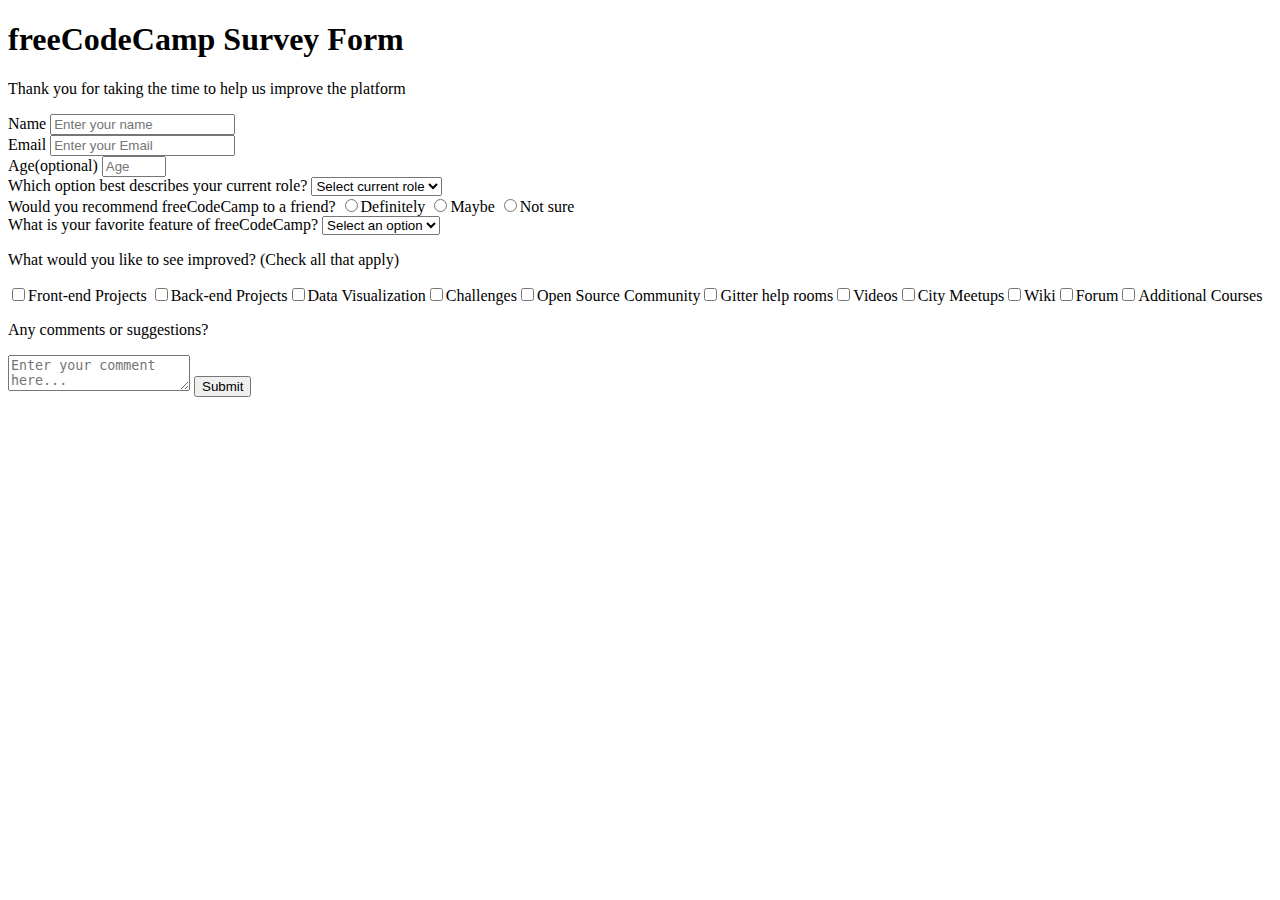
==== FCC survey form.html @ 57a4ca38 "pre-final-version" ====
<!DOCTYPE html>
<html>
  <head>
    <title>FCC Survey Form</title>
    <!-- this code was written by me without reset.css -->
    <link href="FCC Survey form.css" />
    <meta charset="utf-8" />
    <!--another meta keywords ,description etc.-->
  </head>
  <body>
    <div class="container">
      <header>
        <h1 id="title">freeCodeCamp Survey Form</h1>
        <p id="description">
          Thank you for taking the time to help us improve the platform
        </p>
      </header>
      <main>
        <form id="survey-form">
          <div class="label-group">
            <label id="name-label" for="name">Name</label>
            <input
              type="text"
              id="name"
              name="name"
              required
              class="form-control"
              placeholder="Enter your name"
            />
          </div>
          <div class="label-group">
            <label id="email-label" for="email">Email</label>
            <input
              type="email"
              id="email"
              name="email"
              required
              class="form-control"
              placeholder="Enter your Email"
            />
          </div>
          <div class="label-group">
            <label id="number-label" for="age">Age(optional)</label>
            <input
              type="number"
              id="number"
              name="age"
              required
              class="form-control"
              placeholder="Age"
              min="1"
              max="100"
            />
          </div>
          <div class="label-group">
            <label for="dropdown"
              >Which option best describes your current role?</label
            >
            <select id="dropdown" name="dropdown" required>
              <option value="" selected disabled>Select current role</option>
              <option value="1">Student</option>
              <option value="2">Full Time Job</option>
              <option value="3">Full Time Learner</option>
              <option value="4">Prefer not to say</option>
              <option value="5">Other</option>
            </select>
          </div>

          <div class="label-group">
            <label>Would you recommend freeCodeCamp to a friend?</label>

            <label class="ol"
              ><input
                type="radio"
                name="option-of-user-answer"
                required
                value="definitely"
              /><span class="vertical-center">Definitely</span></label
            ><label class="ol">
              <input
                type="radio"
                name="option-of-user-answer"
                required
                value="maybe"
              />Maybe</label
            ><label class="ol">
              <input
                type="radio"
                name="option-of-user-answer"
                required
                value="not-sure"
              />Not sure</label
            >
          </div>
          <div class="label-group">
            <label for="dropdown"
              >What is your favorite feature of freeCodeCamp?</label
            >
            <select id="dropdown" name="dropdown" required>
              <option value="" selected disabled>Select an option</option>
              <option value="1">Challenges</option>
              <option value="2">Projects</option>
              <option value="3">Community</option>
              <option value="4">Open Source</option>
            </select>
          </div>
          <div class="label-group">
            <p>
              What would you like to see improved? (<span class="little-letters"
                >Check all that apply</span
              >)
            </p>
            <label
              ><input
                type="checkbox"
                name="prefer"
                value="front-end-projects"
              />Front-end Projects</label
            >
            <label
              ><input
                type="checkbox"
                name="prefer"
                value="back-end-projects"
              />Back-end Projects</label
            ><label
              ><input
                type="checkbox"
                name="prefer"
                value="data-visualization"
              />Data Visualization</label
            ><label
              ><input
                type="checkbox"
                name="prefer"
                value="challenges"
              />Challenges</label
            ><label
              ><input
                type="checkbox"
                name="prefer"
                value="open-source-community"
              />Open Source Community</label
            ><label
              ><input
                type="checkbox"
                name="prefer"
                value="gitter-help-rooms"
              />Gitter help rooms</label
            ><label
              ><input
                type="checkbox"
                name="prefer"
                value="videos"
              />Videos</label
            ><label
              ><input type="checkbox" name="prefer" value="city-meetups" />City
              Meetups</label
            ><label
              ><input type="checkbox" name="prefer" value="wiki" />Wiki</label
            ><label
              ><input type="checkbox" name="prefer" value="forum" />Forum</label
            ><label
              ><input
                type="checkbox"
                name="prefer"
                value="additiona-courses"
              />Additional Courses</label
            >
          </div>
          <label for="textarea">
            <p>Any comments or suggestions?</p>
            <textarea
              name="textarea"
              placeholder="Enter your comment here..."
            ></textarea>
          </label>
          <button id="submit">Submit</button>
        </form>
      </main>
    </div>
  </body>
</html>
---- FCC Survey form.css ----
@import url('https://fonts.googleapis.com/css2?family=Poppins:ital,wght@0,400;1,200&display=swap');
body::before{
  content: '';
  position: fixed;
  top: 0;
  left: 0;
  height: 100%;
  width: 100%;
  z-index: -1;
  background: var(--color-darkblue);
  background-image: linear-gradient(
      115deg,
      rgba(58, 58, 158, 0.8),
      rgba(136, 136, 206, 0.7)
    ),
    url(https://cdn.freecodecamp.org/testable-projects-fcc/images/survey-form-background.jpeg);
  background-size: cover;
  background-repeat: no-repeat;
  background-position: center;
}
body{
  color:white;
  font-family:'Poppins', sans-serif;
}
.container{
  width:50%;
  margin:0 auto;
}
#title{
  text-align:center;
}
#description{
  text-align:center;
  font-style:italic;
  font-weight:200;
}
main{
  width:100%;
  background:rgba(27, 27, 50, 0.8);
  border-radius:5px;
}
form#survey-form{
  padding:7%;
}

.label-group {
  display: flex;
  flex-direction: column;
  margin-bottom:5%;
}

.label-group > label {
  padding-bottom: 2%;
}
.form-control{
  width:100%;
  height:35px;
  font-size:16px;
  border:none;
  border-radius:5px;
  padding-left:2%;
  box-sizing: border-box;
}

/*я пытался отцентровать по вертикали текст в лейбле с радиокнопками*/
/*.vertical-center{
  }*/


.little-letters{
  font-size:13px;
}
.form-control:focus {
  outline: 0;
  border:1px solid #6495ED;
}
  

#dropdown{
    width:100%;
  height:35px;
  font-size:16px;
  border:none;
  border-radius:5px;
  padding-left:2%;
  box-sizing: border-box;
}
input[name="option-of-user-answer"],input[name="prefer"]{
  display: inline-block;
  margin-right: 0.625rem;
  min-height: 1.25rem;
  min-width: 1.25rem;
}
textarea[name="textarea"]{
  min-width:99%;
  max-width:100%;
  min-height:110px;
  resize:vertical;
  font-size:17px;
  font-family:'Poppins','sans-serif';
  margin-bottom:5%;
/*padding:5px;при добавлении которого текстареа вылазит за блок:)),он и без этого выпирает при значении минимальной ширины 100%*/
}

/*элемент недоходит до границ при значении ширины 100%  */
#submit{
  width:100%;
  height:46px;
  background:#37af65;
  border:none;
  color:inherit;
}
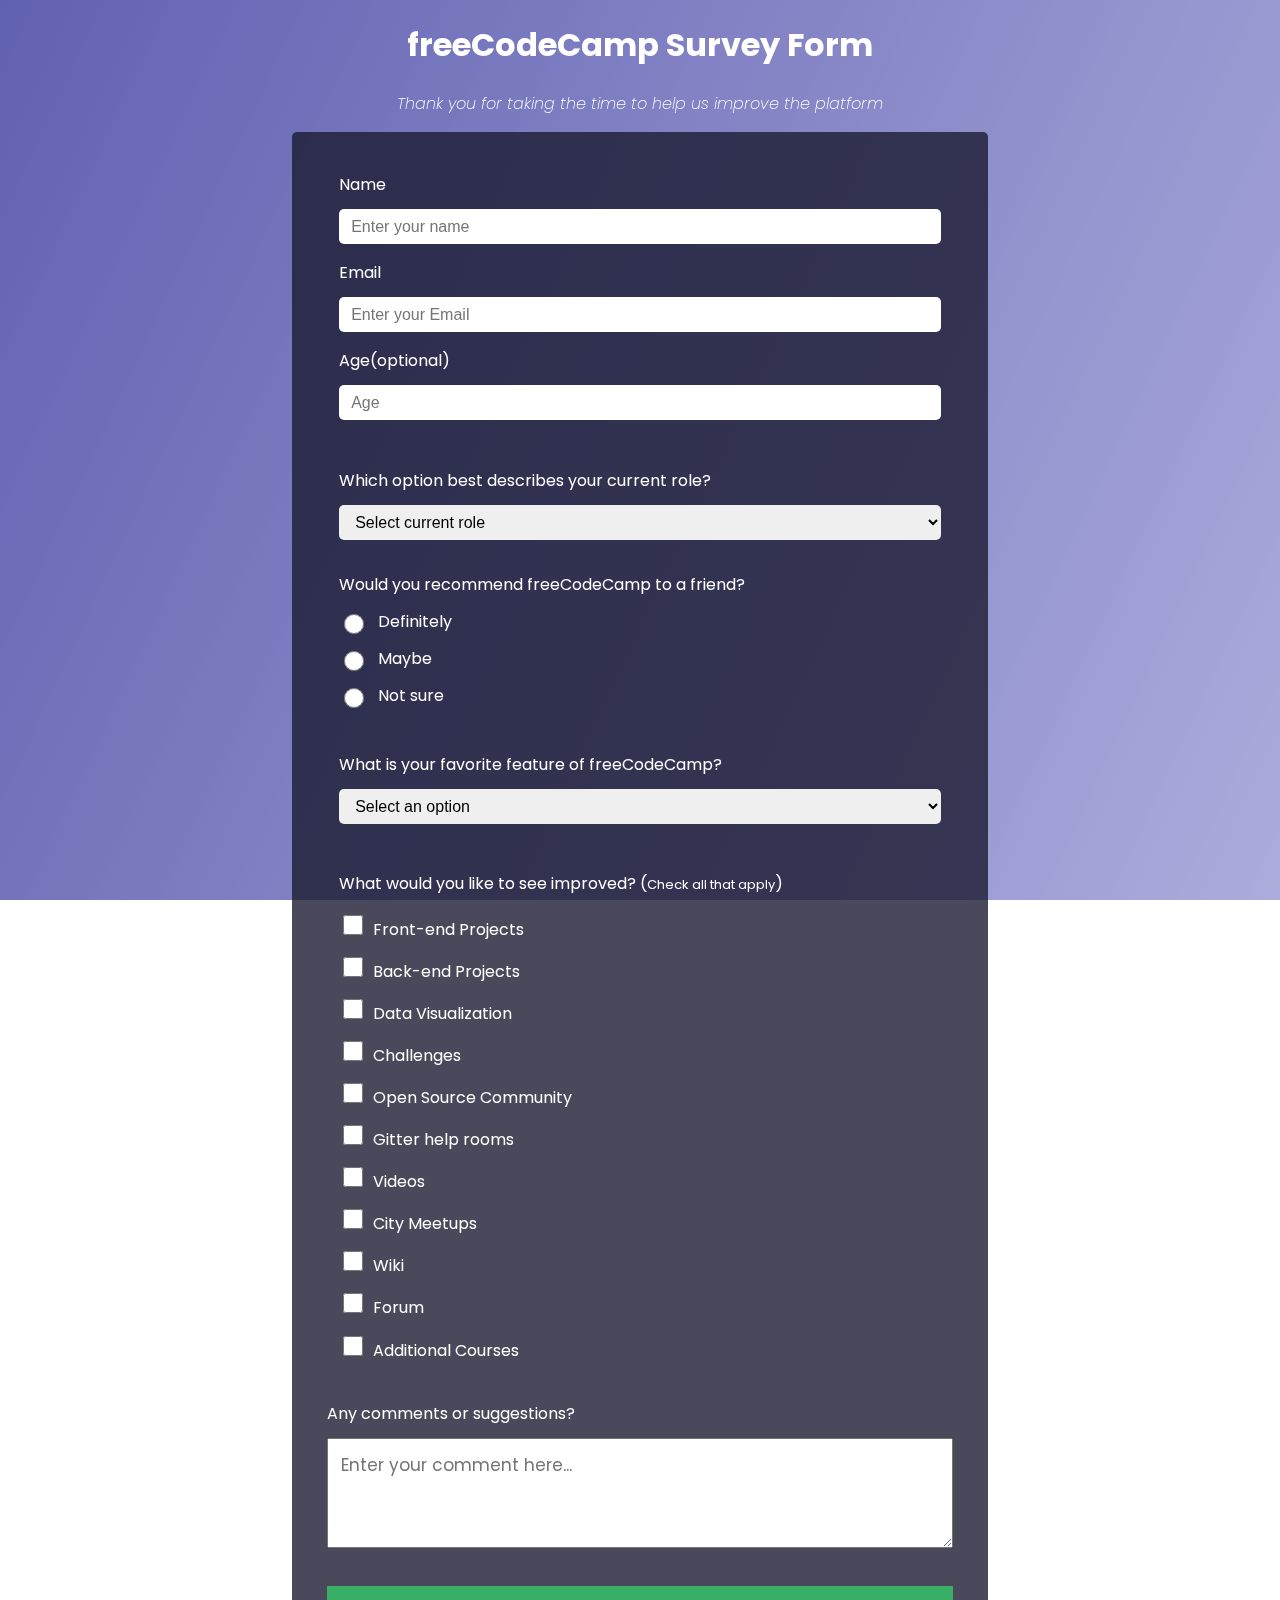
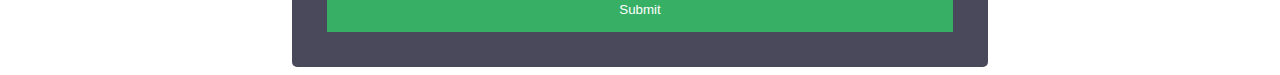
==== commit 390f2e36: "i have come back to this project,to make code clearly a bit)" ====
--- a/FCC survey form.html
+++ b/FCC survey form.html
@@ -1,183 +1,120 @@
 <!DOCTYPE html>
 <html>
-  <head>
-    <title>FCC Survey Form</title>
-    <!-- this code was written by me without reset.css -->
-    <link href="FCC Survey form.css" />
-    <meta charset="utf-8" />
-    <!--another meta keywords ,description etc.-->
-  </head>
-  <body>
-    <div class="container">
-      <header>
-        <h1 id="title">freeCodeCamp Survey Form</h1>
-        <p id="description">
-          Thank you for taking the time to help us improve the platform
-        </p>
-      </header>
-      <main>
-        <form id="survey-form">
-          <div class="label-group">
+
+<head>
+  <title>FCC Survey Form</title>
+  <!-- this code was written by me without reset.css -->
+  <link href="./FCC Survey form.css" rel="stylesheet" type="text/css" />
+  <meta charset="utf-8" />
+  <!--another meta keywords ,description etc.-->
+</head>
+
+<body>
+  <div class="container">
+    <header>
+      <h1 id="title">freeCodeCamp Survey Form</h1>
+      <p id="description">
+        Thank you for taking the time to help us improve the platform
+      </p>
+    </header>
+    <main>
+      <form id="survey-form">
+        <fieldset>
+          <div>
             <label id="name-label" for="name">Name</label>
-            <input
-              type="text"
-              id="name"
-              name="name"
-              required
-              class="form-control"
-              placeholder="Enter your name"
-            />
+            <input type="text" id="name" name="name" required class="form-control" placeholder="Enter your name" />
           </div>
-          <div class="label-group">
+          <div>
             <label id="email-label" for="email">Email</label>
-            <input
-              type="email"
-              id="email"
-              name="email"
-              required
-              class="form-control"
-              placeholder="Enter your Email"
-            />
+            <input type="email" id="email" name="email" required class="form-control" placeholder="Enter your Email" />
           </div>
-          <div class="label-group">
+          <div>
             <label id="number-label" for="age">Age(optional)</label>
-            <input
-              type="number"
-              id="number"
-              name="age"
-              required
-              class="form-control"
-              placeholder="Age"
-              min="1"
-              max="100"
-            />
+            <input type="number" id="number" name="age" required class="form-control" placeholder="Age" min="1"
+              max="100" />
           </div>
-          <div class="label-group">
-            <label for="dropdown"
-              >Which option best describes your current role?</label
-            >
-            <select id="dropdown" name="dropdown" required>
-              <option value="" selected disabled>Select current role</option>
-              <option value="1">Student</option>
-              <option value="2">Full Time Job</option>
-              <option value="3">Full Time Learner</option>
-              <option value="4">Prefer not to say</option>
-              <option value="5">Other</option>
-            </select>
-          </div>
+        </fieldset>
+        <fieldset>
+          <label for="dropdown">Which option best describes your current role?</label>
+          <select id="dropdown" name="dropdown" required>
+            <option value="" selected disabled>Select current role</option>
+            <option value="1">Student</option>
+            <option value="2">Full Time Job</option>
+            <option value="3">Full Time Learner</option>
+            <option value="4">Prefer not to say</option>
+            <option value="5">Other</option>
+          </select>
+        </fieldset>
 
-          <div class="label-group">
-            <label>Would you recommend freeCodeCamp to a friend?</label>
+        <fieldset>
+          <label>Would you recommend freeCodeCamp to a friend?</label>
 
-            <label class="ol"
-              ><input
-                type="radio"
-                name="option-of-user-answer"
-                required
-                value="definitely"
-              /><span class="vertical-center">Definitely</span></label
-            ><label class="ol">
-              <input
-                type="radio"
-                name="option-of-user-answer"
-                required
-                value="maybe"
-              />Maybe</label
-            ><label class="ol">
-              <input
-                type="radio"
-                name="option-of-user-answer"
-                required
-                value="not-sure"
-              />Not sure</label
-            >
-          </div>
-          <div class="label-group">
-            <label for="dropdown"
-              >What is your favorite feature of freeCodeCamp?</label
-            >
-            <select id="dropdown" name="dropdown" required>
-              <option value="" selected disabled>Select an option</option>
-              <option value="1">Challenges</option>
-              <option value="2">Projects</option>
-              <option value="3">Community</option>
-              <option value="4">Open Source</option>
-            </select>
-          </div>
-          <div class="label-group">
-            <p>
-              What would you like to see improved? (<span class="little-letters"
-                >Check all that apply</span
-              >)
-            </p>
-            <label
-              ><input
-                type="checkbox"
-                name="prefer"
-                value="front-end-projects"
-              />Front-end Projects</label
-            >
-            <label
-              ><input
-                type="checkbox"
-                name="prefer"
-                value="back-end-projects"
-              />Back-end Projects</label
-            ><label
-              ><input
-                type="checkbox"
-                name="prefer"
-                value="data-visualization"
-              />Data Visualization</label
-            ><label
-              ><input
-                type="checkbox"
-                name="prefer"
-                value="challenges"
-              />Challenges</label
-            ><label
-              ><input
-                type="checkbox"
-                name="prefer"
-                value="open-source-community"
-              />Open Source Community</label
-            ><label
-              ><input
-                type="checkbox"
-                name="prefer"
-                value="gitter-help-rooms"
-              />Gitter help rooms</label
-            ><label
-              ><input
-                type="checkbox"
-                name="prefer"
-                value="videos"
-              />Videos</label
-            ><label
-              ><input type="checkbox" name="prefer" value="city-meetups" />City
-              Meetups</label
-            ><label
-              ><input type="checkbox" name="prefer" value="wiki" />Wiki</label
-            ><label
-              ><input type="checkbox" name="prefer" value="forum" />Forum</label
-            ><label
-              ><input
-                type="checkbox"
-                name="prefer"
-                value="additiona-courses"
-              />Additional Courses</label
-            >
-          </div>
-          <label for="textarea">
-            <p>Any comments or suggestions?</p>
-            <textarea
-              name="textarea"
-              placeholder="Enter your comment here..."
-            ></textarea>
+          <label>
+            <input type="radio" name="option-of-user-answer" required value="definitely" class="inline" />
+            Definitely</label>
+          <label>
+            <input type="radio" name="option-of-user-answer" required value="maybe" class="inline" /> Maybe</label>
+          <label>
+            <input type="radio" name="option-of-user-answer" required value="not-sure" class="inline" /> Not
+            sure</label>
+        </fieldset>
+        <fieldset>
+          <label for="dropdown">What is your favorite feature of freeCodeCamp?</label>
+          <select id="dropdown" name="dropdown" required>
+            <option value="" selected disabled>Select an option</option>
+            <option value="1">Challenges</option>
+            <option value="2">Projects</option>
+            <option value="3">Community</option>
+            <option value="4">Open Source</option>
+          </select>
+        </fieldset>
+        <fieldset>
+          <p>
+            What would you like to see improved? (<span class="little-letters">Check all that apply</span>)
+          </p>
+          <label>
+            <input type="checkbox" name="prefer" value="front-end-projects" />Front-end Projects
           </label>
-          <button id="submit">Submit</button>
-        </form>
-      </main>
-    </div>
-  </body>
-</html>
+          <label>
+            <input type="checkbox" name="prefer" value="back-end-projects" />Back-end Projects
+          </label>
+          <label>
+            <input type="checkbox" name="prefer" value="data-visualization" />Data Visualization
+          </label>
+          <label>
+            <input type="checkbox" name="prefer" value="challenges" />Challenges
+          </label>
+          <label>
+            <input type="checkbox" name="prefer" value="open-source-community" />Open Source Community
+          </label>
+          <label>
+            <input type="checkbox" name="prefer" value="gitter-help-rooms" />Gitter help rooms
+          </label>
+          <label>
+            <input type="checkbox" name="prefer" value="videos" />Videos
+          </label>
+          <label>
+            <input type="checkbox" name="prefer" value="city-meetups" />City
+            Meetups
+          </label>
+          <label>
+            <input type="checkbox" name="prefer" value="wiki" />Wiki
+          </label>
+          <label>
+            <input type="checkbox" name="prefer" value="forum" />Forum
+          </label>
+          <label>
+            <input type="checkbox" name="prefer" value="additiona-courses" />Additional Courses
+          </label>
+        </fieldset>
+        <label for="textarea">
+          Any comments or suggestions?
+        </label>
+        <textarea name="textarea" placeholder="Enter your comment here..."></textarea>
+        <button id="submit">Submit</button>
+      </form>
+    </main>
+  </div>
+</body>
+
+</html>--- a/FCC Survey form.css
+++ b/FCC Survey form.css
@@ -1,5 +1,6 @@
 @import url('https://fonts.googleapis.com/css2?family=Poppins:ital,wght@0,400;1,200&display=swap');
-body::before{
+
+body::before {
   content: '';
   position: fixed;
   top: 0;
@@ -8,105 +9,127 @@
   width: 100%;
   z-index: -1;
   background: var(--color-darkblue);
-  background-image: linear-gradient(
-      115deg,
+  background-image: linear-gradient(115deg,
       rgba(58, 58, 158, 0.8),
-      rgba(136, 136, 206, 0.7)
-    ),
+      rgba(136, 136, 206, 0.7)),
     url(https://cdn.freecodecamp.org/testable-projects-fcc/images/survey-form-background.jpeg);
   background-size: cover;
   background-repeat: no-repeat;
   background-position: center;
 }
-body{
-  color:white;
-  font-family:'Poppins', sans-serif;
-}
-.container{
-  width:50%;
-  margin:0 auto;
-}
-#title{
-  text-align:center;
-}
-#description{
-  text-align:center;
-  font-style:italic;
-  font-weight:200;
-}
-main{
-  width:100%;
-  background:rgba(27, 27, 50, 0.8);
-  border-radius:5px;
-}
-form#survey-form{
-  padding:7%;
+
+body {
+  color: white;
+  font-family: 'Poppins', sans-serif;
 }
 
-.label-group {
-  display: flex;
-  flex-direction: column;
-  margin-bottom:5%;
+.container {
+  width: 55%;
+  margin: 0 auto;
 }
 
-.label-group > label {
-  padding-bottom: 2%;
+#title {
+  text-align: center;
 }
-.form-control{
-  width:100%;
-  height:35px;
-  font-size:16px;
+
+#description {
+  text-align: center;
+  font-style: italic;
+  font-weight: 200;
+}
+
+main {
+  width: 100%;
+  background: rgba(27, 27, 50, 0.8);
+  border-radius: 5px;
+}
+
+form#survey-form {
+  padding: 5%;
+}
+
+/* .label-group { */
+fieldset{
+  /* display: flex;
+  flex-direction: column;
+  margin-bottom: 5%; */
   border:none;
-  border-radius:5px;
-  padding-left:2%;
+  margin:0 0 1em 0;
+}
+fieldset div{
+  margin-bottom:1em;
+}
+
+label {
+  margin-bottom: 2%;
+  display:block;
+}
+
+.form-control {
+  width: 100%;
+  height: 35px;
+  font-size: 16px;
+  border: none;
+  border-radius: 5px;
+  padding-left: 2%;
   box-sizing: border-box;
 }
 
 /*я пытался отцентровать по вертикали текст в лейбле с радиокнопками*/
 /*.vertical-center{
   }*/
+.inline {
+  width: unset;
+  vertical-align: middle;
+}
 
 
-.little-letters{
-  font-size:13px;
+.little-letters {
+  font-size: 13px;
 }
+
 .form-control:focus {
   outline: 0;
-  border:1px solid #6495ED;
+  border: 1px solid #6495ED;
 }
-  
 
-#dropdown{
-    width:100%;
-  height:35px;
-  font-size:16px;
-  border:none;
-  border-radius:5px;
-  padding-left:2%;
+
+#dropdown {
+  width: 100%;
+  height: 35px;
+  font-size: 16px;
+  border: none;
+  border-radius: 5px;
+  padding-left: 2%;
   box-sizing: border-box;
 }
-input[name="option-of-user-answer"],input[name="prefer"]{
+
+input[name="option-of-user-answer"],
+input[name="prefer"] {
   display: inline-block;
   margin-right: 0.625rem;
   min-height: 1.25rem;
   min-width: 1.25rem;
 }
-textarea[name="textarea"]{
-  min-width:99%;
-  max-width:100%;
-  min-height:110px;
-  resize:vertical;
-  font-size:17px;
-  font-family:'Poppins','sans-serif';
-  margin-bottom:5%;
-/*padding:5px;при добавлении которого текстареа вылазит за блок:)),он и без этого выпирает при значении минимальной ширины 100%*/
+
+textarea[name="textarea"] {
+  width:100%;
+  max-width: 100%;
+  min-height: 110px;
+  resize: vertical;
+  font-size: 17px;
+  font-family: 'Poppins', 'sans-serif';
+  margin-bottom: 5%;
+  box-sizing: border-box;
+  padding:2%;
+  /*padding:5px;при добавлении которого текстареа вылазит за блок:)),он и без этого выпирает при значении минимальной ширины 100%*/
 }
 
 /*элемент недоходит до границ при значении ширины 100%  */
-#submit{
-  width:100%;
-  height:46px;
-  background:#37af65;
-  border:none;
-  color:inherit;
+#submit {
+  width: 100%;
+  height: 46px;
+  background: #37af65;
+  border: none;
+  color: inherit;
 }